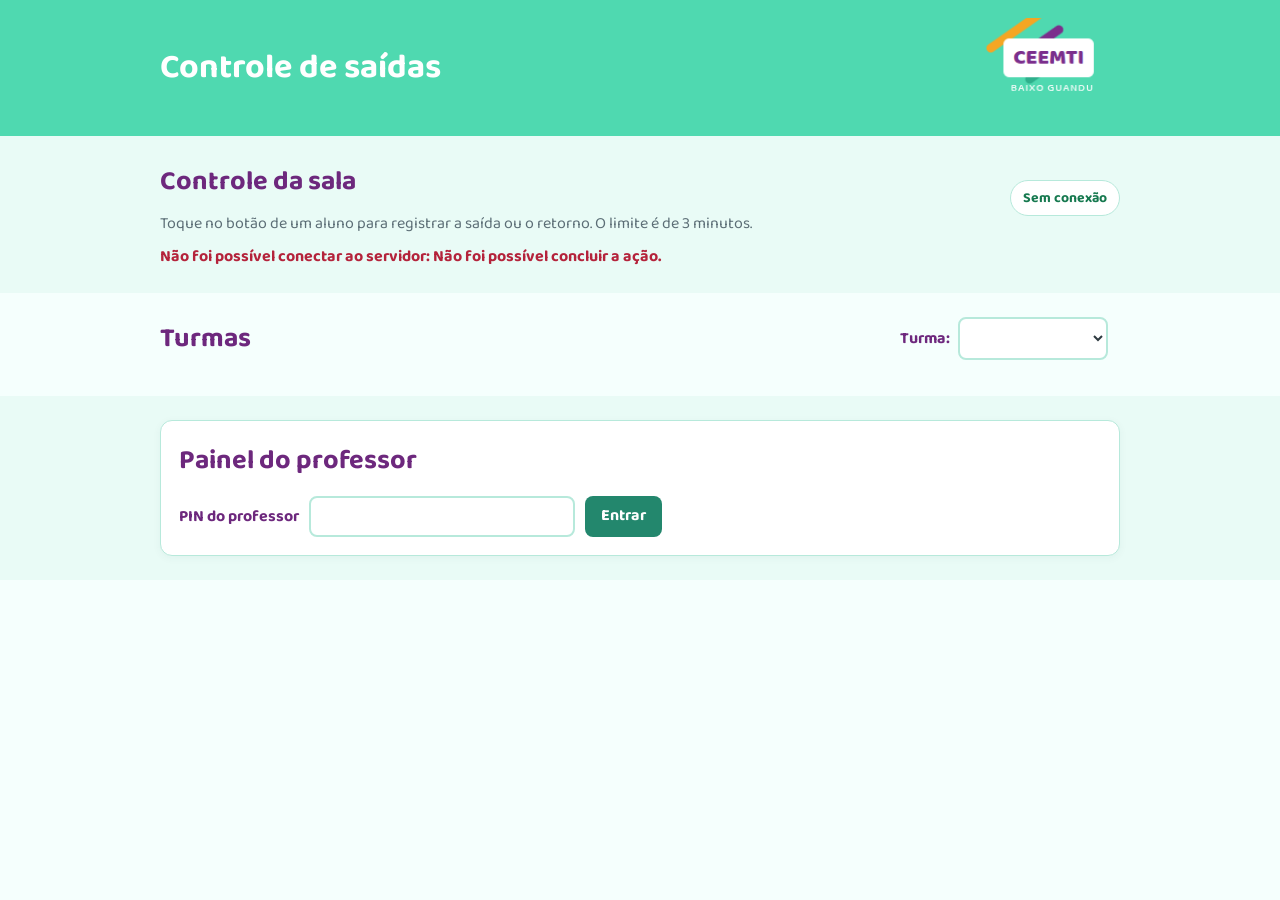
==== static/index.html @ aeeae51f "code finished." ====
<!doctype html>
<html lang="pt-BR">
<head>
  <meta charset="utf-8">
  <meta name="viewport" content="width=device-width, initial-scale=1">
  <meta name="theme-color" content="#2faf8c">
  <title>Controle de saídas — CEEMTI Baixo Guandu</title>
  <link rel="preconnect" href="https://fonts.googleapis.com">
  <link rel="preconnect" href="https://fonts.gstatic.com" crossorigin>
  <link href="https://fonts.googleapis.com/css2?family=Baloo+2:wght@500;600;700;800&display=swap" rel="stylesheet">
  <link rel="stylesheet" href="/static/style.css">
</head>
<body>
  <header class="bar">
    <div class="bar-inner">
      <h1>Controle de saídas</h1>
      <img class="logo" src="/static/logo-ceemti.png" alt="CEEMTI Baixo Guandu">
    </div>
  </header>

  <main>
    <section class="intro">
      <div class="inner">
        <div class="intro-heading">
          <div>
            <h2>Controle da sala</h2>
            <p>Toque no botão de um aluno para registrar a saída ou o retorno. O limite é de 3 minutos.</p>
          </div>
          <span id="modo" class="mode">Conectando…</span>
        </div>
        <p id="aviso" class="notice" role="status" aria-live="polite"></p>
      </div>
    </section>

    <section id="controlesDemo" class="demo-section" hidden>
      <div class="inner demo-controls">
        <button id="reiniciar" class="button danger" type="button">Reiniciar simulação</button>
      </div>
    </section>

    <section class="students-section">
      <div class="inner">
        <div class="section-heading">
          <h2 id="turmaTitulo">Turmas</h2>
          <div class="turma-picker">
            <label for="turma">Turma:</label>
            <select id="turma" aria-label="Turma"></select>
          </div>
          <span id="atualizado" class="muted"></span>
        </div>
        <div id="listaAlunos" class="student-list" aria-live="polite"></div>
      </div>
    </section>

    <section class="teacher-section">
      <div class="inner teacher-layout">
        <div class="panel">
          <h2>Painel do professor</h2>
          <form id="formLogin" class="form-row">
            <label for="pin">PIN do professor</label>
            <input id="pin" type="password" inputmode="numeric" autocomplete="current-password" required>
            <button class="button primary" type="submit">Entrar</button>
          </form>
          <p id="erroLogin" class="error" role="alert" hidden></p>

          <div id="acoesProfessor" hidden>
            <div class="teacher-heading">
              <p class="success">Acesso do professor liberado.</p>
              <a class="button primary" href="/registros">Ver registros de eventos</a>
              <button id="sairProfessor" class="button secondary" type="button">Sair</button>
            </div>
          </div>
        </div>
      </div>
    </section>
  </main>

  <script>
    (() => {
      const $ = (id) => document.getElementById(id);
      let estado = null;
      let baseRelogio = null;
      let pinProfessor = "";

      function mostrarAviso(mensagem, erro = false) {
        const aviso = $("aviso");
        aviso.textContent = mensagem || "";
        aviso.classList.toggle("error", erro);
        aviso.classList.toggle("success", Boolean(mensagem) && !erro);
      }

      async function chamarApi(url, { metodo = "GET", corpo, autenticada = false } = {}) {
        const cabecalhos = {};
        if (corpo !== undefined) cabecalhos["Content-Type"] = "application/json";
        if (autenticada) cabecalhos["X-PIN"] = pinProfessor;
        const resposta = await fetch(url, {
          method: metodo,
          headers: cabecalhos,
          body: corpo === undefined ? undefined : JSON.stringify(corpo),
        });
        let dados;
        try {
          dados = await resposta.json();
        } catch {
          dados = {};
        }
        if (!resposta.ok) {
          throw new Error(typeof dados.detail === "string" ? dados.detail : "Não foi possível concluir a ação.");
        }
        return dados;
      }

      async function atualizar() {
        try {
          estado = await chamarApi("/api/estado");
          baseRelogio = { agora: estado.agora, local: performance.now() };
          $("modo").textContent = estado.demo ? "Modo simulação" : "Modo produção";
          $("modo").classList.toggle("production", !estado.demo);
          $("controlesDemo").hidden = !estado.demo;
          preencherTurmas();
          desenharAlunos();
          $("atualizado").textContent = `Limite: ${formatarTempo(estado.limite)}`;
        } catch (erro) {
          mostrarAviso(`Não foi possível conectar ao servidor: ${erro.message}`, true);
          $("modo").textContent = "Sem conexão";
        }
      }

      function agora() {
        if (!baseRelogio) return 0;
        return baseRelogio.agora + (performance.now() - baseRelogio.local) / 1000;
      }

      function formatarTempo(segundos) {
        const total = Math.max(0, Math.floor(segundos));
        return `${String(Math.floor(total / 60)).padStart(2, "0")}:${String(total % 60).padStart(2, "0")}`;
      }

      function elemento(tag, classe, texto) {
        const node = document.createElement(tag);
        if (classe) node.className = classe;
        if (texto !== undefined) node.textContent = texto;
        return node;
      }

      function preencherTurmas() {
        const seletor = $("turma");
        const selecionada = seletor.value;
        seletor.replaceChildren(...estado.turmas.map((turma) => {
          const opcao = elemento("option", "", turma);
          opcao.value = turma;
          return opcao;
        }));
        if (estado.turmas.includes(selecionada)) seletor.value = selecionada;
        else if (estado.turmas.length) seletor.value = estado.turmas[0];
      }

      function desenharAlunos() {
        const lista = $("listaAlunos");
        const turma = $("turma").value;
        const alunos = estado.alunos.filter((aluno) => aluno.turma === turma);
        lista.replaceChildren();
        $("turmaTitulo").textContent = turma || "Turmas";
        if (!alunos.length) {
          lista.append(elemento("p", "empty", "Nenhum aluno nesta turma. Adicione alunos à lista da turma em turmas.py."));
          return;
        }

        alunos.forEach((aluno) => {
          const fora = aluno.saida !== null;
          const problema = aluno.estouros >= estado.max;
          const item = elemento("article", `student-card${fora ? " is-out" : ""}${problema ? " is-problem" : ""}`);
          const info = elemento("div", "student-info");
          const nome = elemento("h3", "student-name", aluno.nome);
          const id = elemento("span", "student-id", `ID ${aluno.id}`);
          info.append(nome, id);

          const status = elemento("div", "student-status");
          let textoStatus = fora
            ? `Fora há ${formatarTempo(agora() - aluno.saida)}`
            : problema
              ? (aluno.liberado ? "Problema — 1 saída liberada" : "Aluno problema — bloqueado")
              : "Na sala";
          status.append(elemento("span", `status-label${fora ? " out" : problema ? " problem" : ""}`, textoStatus));
          status.append(elemento("span", "strikes", `Atrasos: ${aluno.estouros}/${estado.max}`));

          const acoes = elemento("div", "student-actions");
          const tocar = elemento("button", "button primary", fora ? "Registrar retorno" : "Registrar saída");
          tocar.type = "button";
          tocar.addEventListener("click", () => executarAcao(`/api/digital/${aluno.id}`));
          acoes.append(tocar);

          if (pinProfessor && problema && !aluno.liberado) {
            const liberar = elemento("button", "button secondary", "Liberar 1 saída");
            liberar.type = "button";
            liberar.addEventListener("click", () =>
              executarAcao(`/api/professor/liberar/${aluno.id}`, { autenticada: true }));
            acoes.append(liberar);
          }
          if (pinProfessor && (aluno.estouros > 0 || aluno.liberado)) {
            const zerar = elemento("button", "button secondary", "Zerar atrasos");
            zerar.type = "button";
            zerar.addEventListener("click", () =>
              executarAcao(`/api/professor/zerar/${aluno.id}`, { autenticada: true }));
            acoes.append(zerar);
          }

          item.append(info, status, acoes);
          lista.append(item);
        });
      }

      async function executarAcao(url, opcoes = {}) {
        mostrarAviso("");
        try {
          await chamarApi(url, { metodo: "POST", ...opcoes });
          await atualizar();
        } catch (erro) {
          mostrarAviso(erro.message, true);
        }
      }

      $("formLogin").addEventListener("submit", async (evento) => {
        evento.preventDefault();
        pinProfessor = $("pin").value;
        try {
          await chamarApi("/api/professor/validar", {
            metodo: "POST",
            autenticada: true,
          });
          sessionStorage.setItem("pinProfessor", pinProfessor);
          $("acoesProfessor").hidden = false;
          $("formLogin").hidden = true;
          $("erroLogin").hidden = true;
          await atualizar();
        } catch (erro) {
          pinProfessor = "";
          $("erroLogin").textContent = erro.message;
          $("erroLogin").hidden = false;
        }
      });

      $("sairProfessor").addEventListener("click", () => {
        pinProfessor = "";
        sessionStorage.removeItem("pinProfessor");
        $("pin").value = "";
        $("acoesProfessor").hidden = true;
        $("formLogin").hidden = false;
        atualizar();
      });

      $("turma").addEventListener("change", desenharAlunos);

      $("reiniciar").addEventListener("click", async () => {
        if (!window.confirm("Reiniciar a simulação e apagar os registros de teste?")) return;
        await executarAcao("/api/demo/reiniciar");
      });

      atualizar();
      pinProfessor = sessionStorage.getItem("pinProfessor") || "";
      if (pinProfessor) {
        chamarApi("/api/professor/validar", { metodo: "POST", autenticada: true })
          .then(() => {
            $("acoesProfessor").hidden = false;
            $("formLogin").hidden = true;
          })
          .catch(() => {
            pinProfessor = "";
            sessionStorage.removeItem("pinProfessor");
          });
      }
      window.setInterval(atualizar, 2000);
      window.setInterval(() => {
        if (estado) desenharAlunos();
      }, 500);
    })();
  </script>
</body>
</html>
---- static/style.css ----
:root {
  color-scheme: light;
  --teal: #4fd9b0;
  --teal-deep: #23876d;
  --purple: #6d287d;
  --background: #f5fffd;
  --panel: #fff;
  --section: #e9fbf6;
  --text: #2e3a40;
  --muted: #5c6e76;
  --border: #b7e9db;
  --error: #b4233b;
  --success: #16794f;
  --warning: #9a610c;
  font-family: "Baloo 2", ui-rounded, "Segoe UI", sans-serif;
}

* {
  box-sizing: border-box;
}

body {
  margin: 0;
  background: var(--background);
  color: var(--text);
  font-size: 16px;
}

button,
input {
  font: inherit;
}

button:focus-visible,
input:focus-visible {
  outline: 3px solid var(--purple);
  outline-offset: 2px;
}

[hidden] {
  display: none !important;
}

.bar {
  padding: 18px 24px;
  background: var(--teal);
  color: #fff;
}

.bar-inner,
.inner {
  width: min(100% - 32px, 960px);
  margin: 0 auto;
}

.bar-inner {
  display: flex;
  align-items: center;
  justify-content: space-between;
  gap: 16px;
}

.bar h1 {
  margin: 0;
  font-size: clamp(24px, 4vw, 34px);
  line-height: 1.15;
}

.logo {
  width: 136px;
  height: auto;
  max-height: 136px;
  object-fit: contain;
  
}

.intro,
.demo-section,
.students-section,
.teacher-section {
  padding: 24px 0;
}

.intro,
.demo-section {
  background: var(--section);
}

.intro-heading,
.section-heading,
.teacher-heading {
  display: flex;
  align-items: center;
  justify-content: space-between;
  gap: 16px;
}

h2,
h3,
p {
  margin-top: 0;
}

h2 {
  margin-bottom: 8px;
  color: var(--purple);
  font-size: clamp(20px, 3vw, 27px);
}

.intro p {
  margin-bottom: 0;
  color: var(--muted);
}

.mode {
  flex: 0 0 auto;
  padding: 6px 12px;
  border: 1px solid var(--border);
  border-radius: 999px;
  background: #fff;
  color: var(--success);
  font-size: 14px;
  font-weight: 700;
}

.mode.production {
  color: var(--purple);
}

.notice {
  min-height: 1.5em;
  margin: 8px 0 0 !important;
  font-weight: 700;
}

.error {
  color: var(--error) !important;
}

.success {
  color: var(--success);
}

.form-row {
  display: flex;
  flex-wrap: wrap;
  align-items: center;
  gap: 10px;
}

.button {
  display: inline-block;
  min-height: 40px;
  padding: 8px 14px;
  border: 2px solid transparent;
  border-radius: 8px;
  cursor: pointer;
  font-weight: 700;
  line-height: 1.3;
  text-align: center;
  text-decoration: none;
  transition: filter 120ms ease, transform 120ms ease;
}

.button:hover {
  filter: brightness(0.95);
}

button.button:active {
  transform: translateY(1px);
}

.button:disabled {
  cursor: not-allowed;
  opacity: 0.55;
}

.button.primary {
  background: var(--teal-deep);
  color: #fff;
}

.button.secondary {
  border-color: var(--purple);
  background: transparent;
  color: var(--purple);
}

.button.danger {
  background: var(--error);
  color: #fff;
}

.section-heading {
  display: flex;
  align-items: center;
  flex-wrap: wrap;
  gap: 12px;
  margin-bottom: 12px;
}

.section-heading h2 {
  margin: 0;
  margin-right: auto;
}

.turma-picker {
  display: flex;
  align-items: center;
  gap: 8px;
  color: var(--purple);
  font-weight: 700;
}

.turma-picker select {
  min-height: 40px;
  min-width: 150px;
  padding: 6px 10px;
  border: 2px solid var(--border);
  border-radius: 8px;
  background: #fff;
  color: var(--text);
  font: inherit;
}

.muted {
  color: var(--muted);
  font-size: 14px;
}

.student-list {
  display: grid;
  gap: 10px;
}

.student-card,
.panel {
  border: 1px solid var(--border);
  border-radius: 12px;
  background: var(--panel);
  box-shadow: 0 2px 8px rgb(34 83 69 / 5%);
}

.student-card {
  display: grid;
  grid-template-columns: minmax(140px, 1fr) minmax(170px, 1fr) auto;
  align-items: center;
  gap: 14px;
  padding: 14px 16px;
}

.student-card.is-out {
  border-left: 5px solid var(--warning);
}

.student-card.is-problem {
  border-left: 5px solid var(--error);
}

.student-info {
  display: flex;
  align-items: baseline;
  flex-wrap: wrap;
  gap: 8px;
}

.student-name {
  margin: 0;
  font-size: 18px;
}

.student-id,
.strikes {
  color: var(--muted);
  font-size: 13px;
}

.student-status {
  display: flex;
  flex-direction: column;
  gap: 2px;
}

.status-label {
  color: var(--success);
  font-weight: 700;
}

.status-label.out {
  color: var(--warning);
}

.status-label.problem {
  color: var(--error);
}

.student-actions {
  display: flex;
  flex-wrap: wrap;
  justify-content: flex-end;
  gap: 8px;
}

.empty {
  padding: 18px;
  border: 1px dashed var(--border);
  border-radius: 10px;
  color: var(--muted);
  text-align: center;
}

.teacher-section {
  background: var(--section);
}

.teacher-layout {
  max-width: 960px;
}

.panel {
  padding: 18px;
}

.panel h2 {
  margin-bottom: 14px;
}

.form-row label {
  color: var(--purple);
  font-weight: 700;
}

.form-row input {
  min-width: 100px;
  min-height: 40px;
  padding: 6px 10px;
  border: 2px solid var(--border);
  border-radius: 8px;
  background: #fff;
  color: var(--text);
}

.teacher-heading {
  margin-bottom: 14px;
}

.teacher-heading p {
  margin: 0;
  font-weight: 700;
}

.records-main {
  padding: 24px 0;
}

.records-section {
  display: grid;
  justify-items: start;
  gap: 16px;
}

.records-panel {
  width: 100%;
}

.records-heading {
  display: flex;
  align-items: flex-start;
  justify-content: space-between;
  flex-wrap: wrap;
  gap: 12px;
}

.records-heading h2,
.records-heading p {
  margin-bottom: 6px;
}

.event-list {
  max-height: 70vh;
  margin: 0;
  padding: 0;
  overflow: auto;
  list-style: none;
}

.event-list li {
  padding: 7px 0;
  border-top: 1px solid var(--border);
}

.event-list li:first-child {
  border-top: 0;
}

.event-list time {
  margin-right: 6px;
  color: var(--muted);
  font-variant-numeric: tabular-nums;
}

.event-list .ok {
  color: var(--success);
}

.event-list .bad {
  color: var(--error);
}

@media (max-width: 760px) {
  .student-card {
    grid-template-columns: 1fr 1fr;
  }

  .student-actions {
    grid-column: 1 / -1;
    justify-content: flex-start;
  }
}

@media (max-width: 520px) {
  .bar-inner,
  .intro-heading,
  .section-heading {
    align-items: flex-start;
  }

  .intro-heading,
  .section-heading {
    flex-direction: column;
  }

  .student-card {
    grid-template-columns: 1fr;
  }

  .student-actions,
  .student-actions .button {
    width: 100%;
  }
}
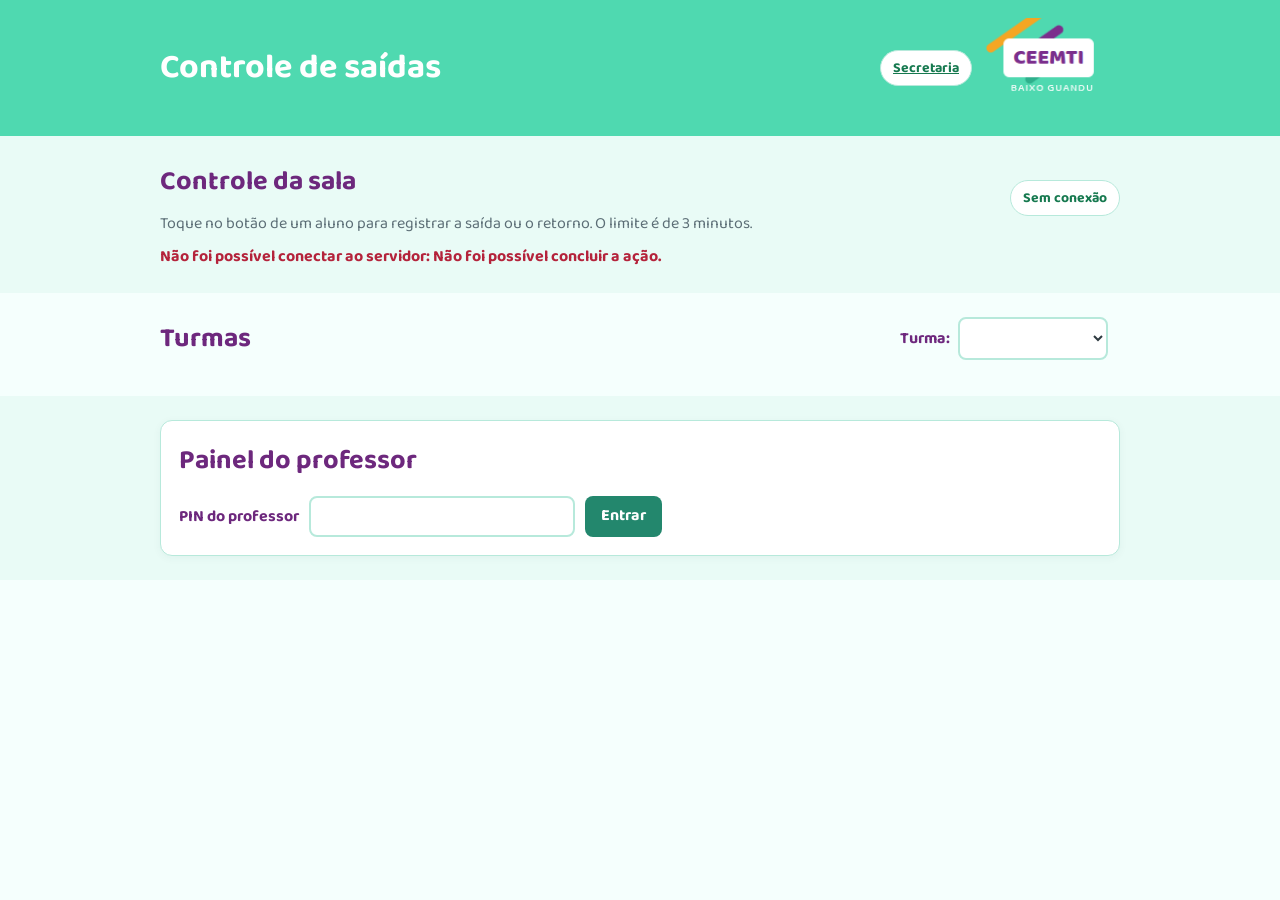
==== commit fb948743: "Finaliza" ====
--- a/static/index.html
+++ b/static/index.html
@@ -14,7 +14,10 @@
   <header class="bar">
     <div class="bar-inner">
       <h1>Controle de saídas</h1>
-      <img class="logo" src="/static/logo-ceemti.png" alt="CEEMTI Baixo Guandu">
+      <div class="bar-right">
+        <a class="mode" href="/secretaria">Secretaria</a>
+        <img class="logo" src="/static/logo-ceemti.png" alt="CEEMTI Baixo Guandu">
+      </div>
     </div>
   </header>
 
@@ -276,4 +279,4 @@
     })();
   </script>
 </body>
-</html>
+</html>
--- a/static/style.css
+++ b/static/style.css
@@ -60,6 +60,12 @@
   gap: 16px;
 }
 
+.bar-right {
+  display: flex;
+  align-items: center;
+  gap: 12px;
+}
+
 .bar h1 {
   margin: 0;
   font-size: clamp(24px, 4vw, 34px);
@@ -438,4 +444,4 @@
   .student-actions .button {
     width: 100%;
   }
-}
+}
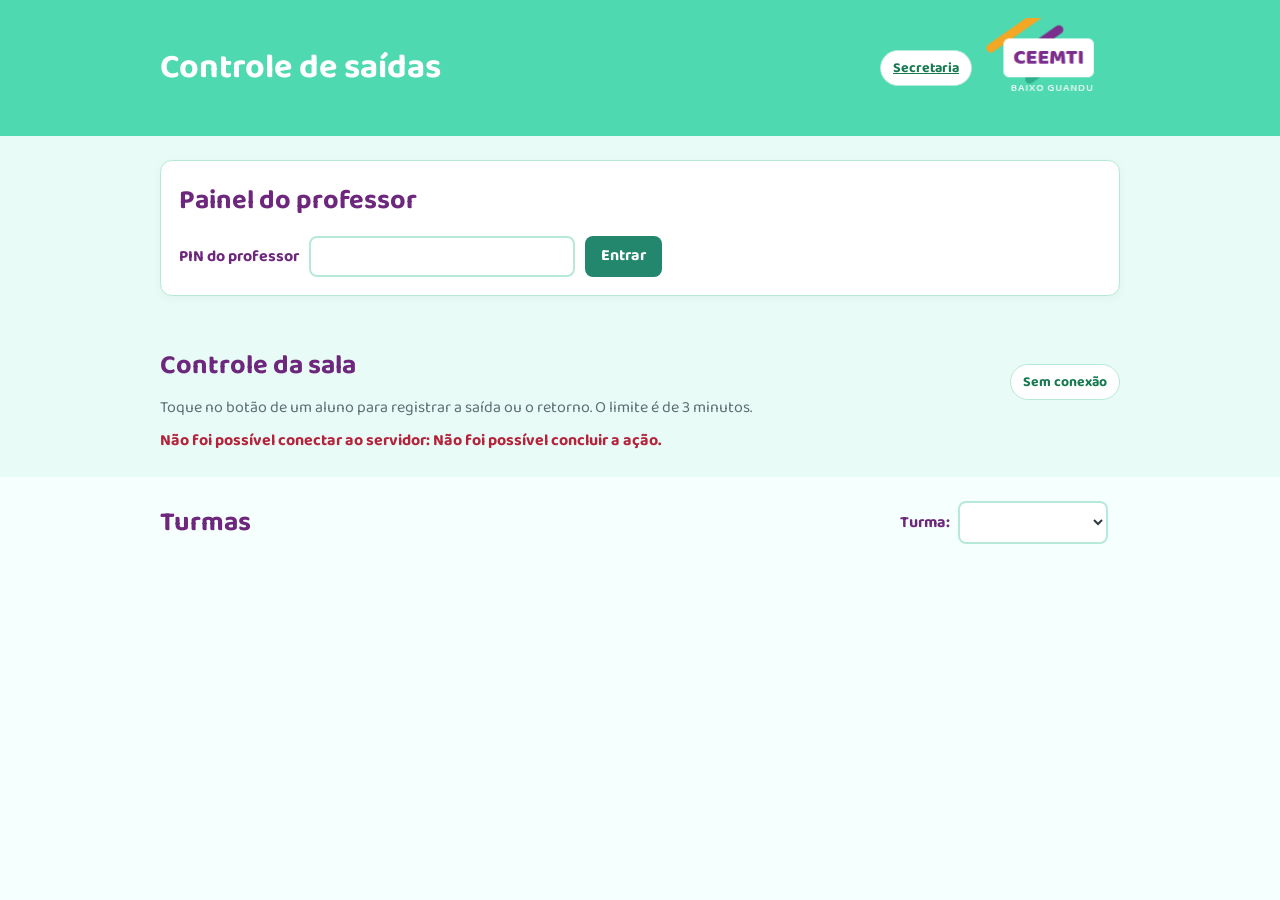
==== commit 2d38ac1e: "Ultima versão" ====
--- a/static/index.html
+++ b/static/index.html
@@ -20,7 +20,27 @@
       </div>
     </div>
   </header>
+  <section class="teacher-section">
+    <div class="inner teacher-layout">
+      <div class="panel">
+        <h2>Painel do professor</h2>
+        <form id="formLogin" class="form-row">
+          <label for="pin">PIN do professor</label>
+          <input id="pin" type="password" inputmode="numeric" autocomplete="current-password" required>
+          <button class="button primary" type="submit">Entrar</button>
+        </form>
+        <p id="erroLogin" class="error" role="alert" hidden></p>
 
+        <div id="acoesProfessor" hidden>
+          <div class="teacher-heading">
+            <p class="success">Acesso do professor liberado.</p>
+            <a class="button primary" href="/registros">Ver registros de eventos</a>
+            <button id="sairProfessor" class="button secondary" type="button">Sair</button>
+          </div>
+        </div>
+      </div>
+    </div>
+  </section>
   <main>
     <section class="intro">
       <div class="inner">
@@ -54,229 +74,8 @@
         <div id="listaAlunos" class="student-list" aria-live="polite"></div>
       </div>
     </section>
-
-    <section class="teacher-section">
-      <div class="inner teacher-layout">
-        <div class="panel">
-          <h2>Painel do professor</h2>
-          <form id="formLogin" class="form-row">
-            <label for="pin">PIN do professor</label>
-            <input id="pin" type="password" inputmode="numeric" autocomplete="current-password" required>
-            <button class="button primary" type="submit">Entrar</button>
-          </form>
-          <p id="erroLogin" class="error" role="alert" hidden></p>
-
-          <div id="acoesProfessor" hidden>
-            <div class="teacher-heading">
-              <p class="success">Acesso do professor liberado.</p>
-              <a class="button primary" href="/registros">Ver registros de eventos</a>
-              <button id="sairProfessor" class="button secondary" type="button">Sair</button>
-            </div>
-          </div>
-        </div>
-      </div>
-    </section>
   </main>
 
-  <script>
-    (() => {
-      const $ = (id) => document.getElementById(id);
-      let estado = null;
-      let baseRelogio = null;
-      let pinProfessor = "";
-
-      function mostrarAviso(mensagem, erro = false) {
-        const aviso = $("aviso");
-        aviso.textContent = mensagem || "";
-        aviso.classList.toggle("error", erro);
-        aviso.classList.toggle("success", Boolean(mensagem) && !erro);
-      }
-
-      async function chamarApi(url, { metodo = "GET", corpo, autenticada = false } = {}) {
-        const cabecalhos = {};
-        if (corpo !== undefined) cabecalhos["Content-Type"] = "application/json";
-        if (autenticada) cabecalhos["X-PIN"] = pinProfessor;
-        const resposta = await fetch(url, {
-          method: metodo,
-          headers: cabecalhos,
-          body: corpo === undefined ? undefined : JSON.stringify(corpo),
-        });
-        let dados;
-        try {
-          dados = await resposta.json();
-        } catch {
-          dados = {};
-        }
-        if (!resposta.ok) {
-          throw new Error(typeof dados.detail === "string" ? dados.detail : "Não foi possível concluir a ação.");
-        }
-        return dados;
-      }
-
-      async function atualizar() {
-        try {
-          estado = await chamarApi("/api/estado");
-          baseRelogio = { agora: estado.agora, local: performance.now() };
-          $("modo").textContent = estado.demo ? "Modo simulação" : "Modo produção";
-          $("modo").classList.toggle("production", !estado.demo);
-          $("controlesDemo").hidden = !estado.demo;
-          preencherTurmas();
-          desenharAlunos();
-          $("atualizado").textContent = `Limite: ${formatarTempo(estado.limite)}`;
-        } catch (erro) {
-          mostrarAviso(`Não foi possível conectar ao servidor: ${erro.message}`, true);
-          $("modo").textContent = "Sem conexão";
-        }
-      }
-
-      function agora() {
-        if (!baseRelogio) return 0;
-        return baseRelogio.agora + (performance.now() - baseRelogio.local) / 1000;
-      }
-
-      function formatarTempo(segundos) {
-        const total = Math.max(0, Math.floor(segundos));
-        return `${String(Math.floor(total / 60)).padStart(2, "0")}:${String(total % 60).padStart(2, "0")}`;
-      }
-
-      function elemento(tag, classe, texto) {
-        const node = document.createElement(tag);
-        if (classe) node.className = classe;
-        if (texto !== undefined) node.textContent = texto;
-        return node;
-      }
-
-      function preencherTurmas() {
-        const seletor = $("turma");
-        const selecionada = seletor.value;
-        seletor.replaceChildren(...estado.turmas.map((turma) => {
-          const opcao = elemento("option", "", turma);
-          opcao.value = turma;
-          return opcao;
-        }));
-        if (estado.turmas.includes(selecionada)) seletor.value = selecionada;
-        else if (estado.turmas.length) seletor.value = estado.turmas[0];
-      }
-
-      function desenharAlunos() {
-        const lista = $("listaAlunos");
-        const turma = $("turma").value;
-        const alunos = estado.alunos.filter((aluno) => aluno.turma === turma);
-        lista.replaceChildren();
-        $("turmaTitulo").textContent = turma || "Turmas";
-        if (!alunos.length) {
-          lista.append(elemento("p", "empty", "Nenhum aluno nesta turma. Adicione alunos à lista da turma em turmas.py."));
-          return;
-        }
-
-        alunos.forEach((aluno) => {
-          const fora = aluno.saida !== null;
-          const problema = aluno.estouros >= estado.max;
-          const item = elemento("article", `student-card${fora ? " is-out" : ""}${problema ? " is-problem" : ""}`);
-          const info = elemento("div", "student-info");
-          const nome = elemento("h3", "student-name", aluno.nome);
-          const id = elemento("span", "student-id", `ID ${aluno.id}`);
-          info.append(nome, id);
-
-          const status = elemento("div", "student-status");
-          let textoStatus = fora
-            ? `Fora há ${formatarTempo(agora() - aluno.saida)}`
-            : problema
-              ? (aluno.liberado ? "Problema — 1 saída liberada" : "Aluno problema — bloqueado")
-              : "Na sala";
-          status.append(elemento("span", `status-label${fora ? " out" : problema ? " problem" : ""}`, textoStatus));
-          status.append(elemento("span", "strikes", `Atrasos: ${aluno.estouros}/${estado.max}`));
-
-          const acoes = elemento("div", "student-actions");
-          const tocar = elemento("button", "button primary", fora ? "Registrar retorno" : "Registrar saída");
-          tocar.type = "button";
-          tocar.addEventListener("click", () => executarAcao(`/api/digital/${aluno.id}`));
-          acoes.append(tocar);
-
-          if (pinProfessor && problema && !aluno.liberado) {
-            const liberar = elemento("button", "button secondary", "Liberar 1 saída");
-            liberar.type = "button";
-            liberar.addEventListener("click", () =>
-              executarAcao(`/api/professor/liberar/${aluno.id}`, { autenticada: true }));
-            acoes.append(liberar);
-          }
-          if (pinProfessor && (aluno.estouros > 0 || aluno.liberado)) {
-            const zerar = elemento("button", "button secondary", "Zerar atrasos");
-            zerar.type = "button";
-            zerar.addEventListener("click", () =>
-              executarAcao(`/api/professor/zerar/${aluno.id}`, { autenticada: true }));
-            acoes.append(zerar);
-          }
-
-          item.append(info, status, acoes);
-          lista.append(item);
-        });
-      }
-
-      async function executarAcao(url, opcoes = {}) {
-        mostrarAviso("");
-        try {
-          await chamarApi(url, { metodo: "POST", ...opcoes });
-          await atualizar();
-        } catch (erro) {
-          mostrarAviso(erro.message, true);
-        }
-      }
-
-      $("formLogin").addEventListener("submit", async (evento) => {
-        evento.preventDefault();
-        pinProfessor = $("pin").value;
-        try {
-          await chamarApi("/api/professor/validar", {
-            metodo: "POST",
-            autenticada: true,
-          });
-          sessionStorage.setItem("pinProfessor", pinProfessor);
-          $("acoesProfessor").hidden = false;
-          $("formLogin").hidden = true;
-          $("erroLogin").hidden = true;
-          await atualizar();
-        } catch (erro) {
-          pinProfessor = "";
-          $("erroLogin").textContent = erro.message;
-          $("erroLogin").hidden = false;
-        }
-      });
-
-      $("sairProfessor").addEventListener("click", () => {
-        pinProfessor = "";
-        sessionStorage.removeItem("pinProfessor");
-        $("pin").value = "";
-        $("acoesProfessor").hidden = true;
-        $("formLogin").hidden = false;
-        atualizar();
-      });
-
-      $("turma").addEventListener("change", desenharAlunos);
-
-      $("reiniciar").addEventListener("click", async () => {
-        if (!window.confirm("Reiniciar a simulação e apagar os registros de teste?")) return;
-        await executarAcao("/api/demo/reiniciar");
-      });
-
-      atualizar();
-      pinProfessor = sessionStorage.getItem("pinProfessor") || "";
-      if (pinProfessor) {
-        chamarApi("/api/professor/validar", { metodo: "POST", autenticada: true })
-          .then(() => {
-            $("acoesProfessor").hidden = false;
-            $("formLogin").hidden = true;
-          })
-          .catch(() => {
-            pinProfessor = "";
-            sessionStorage.removeItem("pinProfessor");
-          });
-      }
-      window.setInterval(atualizar, 2000);
-      window.setInterval(() => {
-        if (estado) desenharAlunos();
-      }, 500);
-    })();
-  </script>
+  <script src="/static/index.js"></script>
 </body>
 </html>
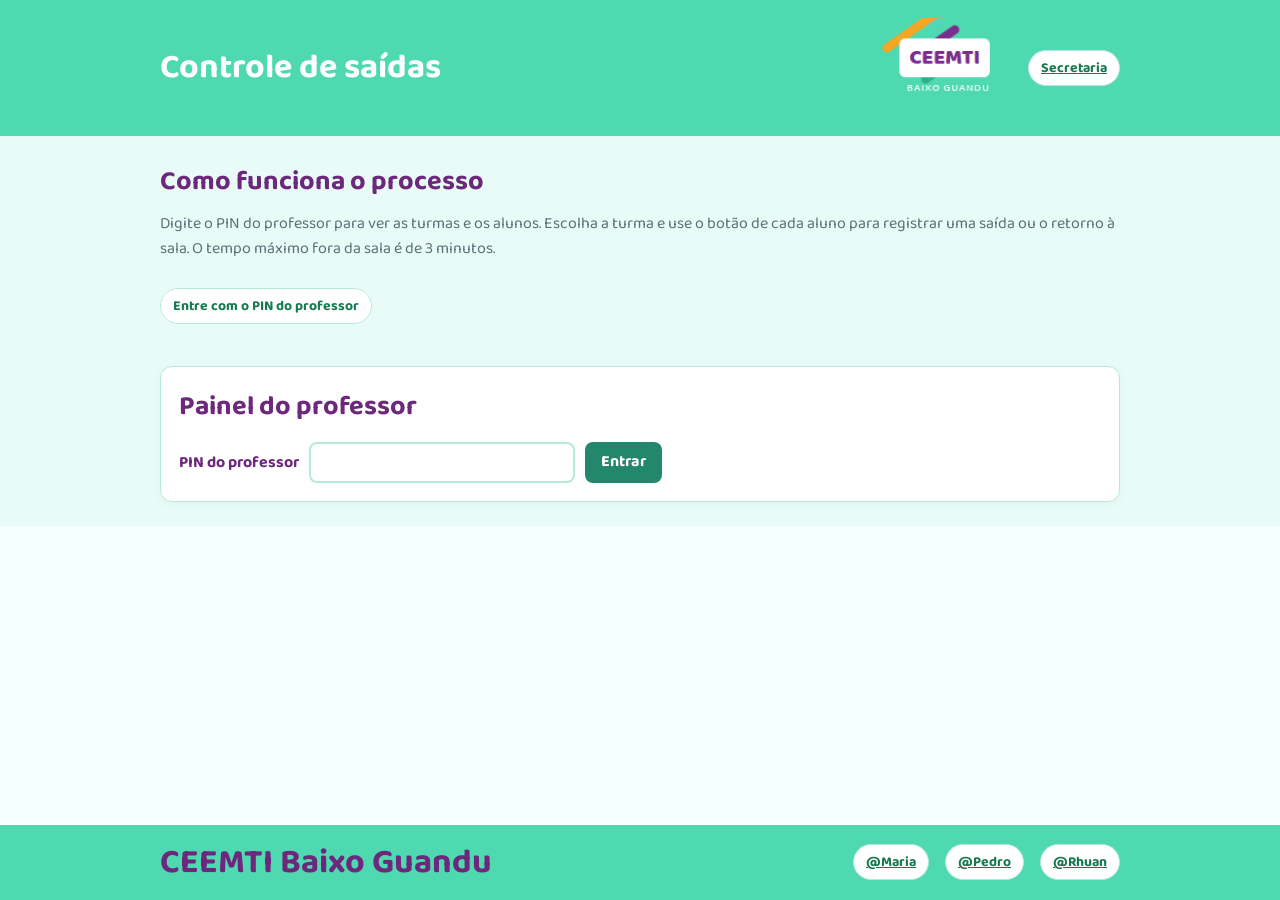
==== commit a9ce1ad5: "bugs corrigidos" ====
--- a/static/index.html
+++ b/static/index.html
@@ -15,43 +15,44 @@
     <div class="bar-inner">
       <h1>Controle de saídas</h1>
       <div class="bar-right">
+        <img class="logo" src="/static/logo-ceemti.png" alt="CEEMTI Baixo Guandu">
         <a class="mode" href="/secretaria">Secretaria</a>
-        <img class="logo" src="/static/logo-ceemti.png" alt="CEEMTI Baixo Guandu">
       </div>
     </div>
   </header>
-  <section class="teacher-section">
-    <div class="inner teacher-layout">
-      <div class="panel">
-        <h2>Painel do professor</h2>
-        <form id="formLogin" class="form-row">
-          <label for="pin">PIN do professor</label>
-          <input id="pin" type="password" inputmode="numeric" autocomplete="current-password" required>
-          <button class="button primary" type="submit">Entrar</button>
-        </form>
-        <p id="erroLogin" class="error" role="alert" hidden></p>
-
-        <div id="acoesProfessor" hidden>
-          <div class="teacher-heading">
-            <p class="success">Acesso do professor liberado.</p>
-            <a class="button primary" href="/registros">Ver registros de eventos</a>
-            <button id="sairProfessor" class="button secondary" type="button">Sair</button>
-          </div>
-        </div>
-      </div>
-    </div>
-  </section>
   <main>
     <section class="intro">
       <div class="inner">
         <div class="intro-heading">
           <div>
-            <h2>Controle da sala</h2>
-            <p>Toque no botão de um aluno para registrar a saída ou o retorno. O limite é de 3 minutos.</p>
+            <h2>Como funciona o processo</h2>
+            <p>Digite o PIN do professor para ver as turmas e os alunos. Escolha a turma e use o botão de cada aluno para registrar uma saída ou o retorno à sala. O tempo máximo fora da sala é de 3 minutos.</p>
           </div>
-          <span id="modo" class="mode">Conectando…</span>
         </div>
         <p id="aviso" class="notice" role="status" aria-live="polite"></p>
+        <span id="modo" class="mode">Conectando…</span>
+      </div>
+    </section>
+
+    <section class="teacher-section">
+      <div class="inner teacher-layout">
+        <div class="panel">
+          <h2>Painel do professor</h2>
+          <form id="formLogin" class="form-row">
+            <label for="pin">PIN do professor</label>
+            <input id="pin" type="password" inputmode="numeric" autocomplete="current-password" required>
+            <button class="button primary" type="submit">Entrar</button>
+          </form>
+          <p id="erroLogin" class="error" role="alert" hidden></p>
+
+          <div id="acoesProfessor" hidden>
+            <div class="teacher-heading">
+              <p class="success">Acesso do professor liberado.</p>
+              <a class="button primary" href="/registros">Ver registros de eventos</a>
+              <button id="sairProfessor" class="button secondary" type="button">Sair</button>
+            </div>
+          </div>
+        </div>
       </div>
     </section>
 
@@ -61,7 +62,7 @@
       </div>
     </section>
 
-    <section class="students-section">
+    <section id="secaoAlunos" class="students-section" hidden>
       <div class="inner">
         <div class="section-heading">
           <h2 id="turmaTitulo">Turmas</h2>
@@ -76,6 +77,17 @@
     </section>
   </main>
 
+  <footer id="footer" class="bar">
+    <div class="bar-inner">
+      <h2 class="footer-title">CEEMTI Baixo Guandu</h2>
+      <nav class="footer-links" aria-label="Links do rodapé">
+        <a class="mode" href="#">@Maria</a>
+        <a class="mode" href="#">@Pedro</a>
+        <a class="mode" href="#">@Rhuan</a>
+      </nav>
+    </div>
+  </footer>
+
   <script src="/static/index.js"></script>
 </body>
 </html>
--- a/static/style.css
+++ b/static/style.css
@@ -19,11 +19,25 @@
   box-sizing: border-box;
 }
 
+html, body {
+  margin: 0;
+  min-height: 100%;
+}
+
 body {
-  margin: 0;
+  display: flex;
+  flex-direction: column;
+  min-height: 100vh;
   background: var(--background);
   color: var(--text);
-  font-size: 16px;
+}
+
+header {
+  flex: 0 0 auto;
+}
+
+main {
+  flex: 1 0 auto;
 }
 
 button,
@@ -152,6 +166,10 @@
   flex-wrap: wrap;
   align-items: center;
   gap: 10px;
+}
+
+.secretary-password-row {
+  margin-bottom: 16px;
 }
 
 .button {
@@ -444,4 +462,25 @@
   .student-actions .button {
     width: 100%;
   }
+}
+
+#footer {
+  width: 100%;
+  flex: 0 0 auto;
+  background: var(--teal);
+  color: #fff;
+}
+
+.footer-title {
+  margin: 0;
+  font-size: clamp(24px, 4vw, 34px);
+  line-height: 1.15;
+}
+
+.footer-links {
+  display: flex;
+  flex: 0 0 auto;
+  flex-wrap: wrap;
+  justify-content: flex-end;
+  gap: 16px;
 }
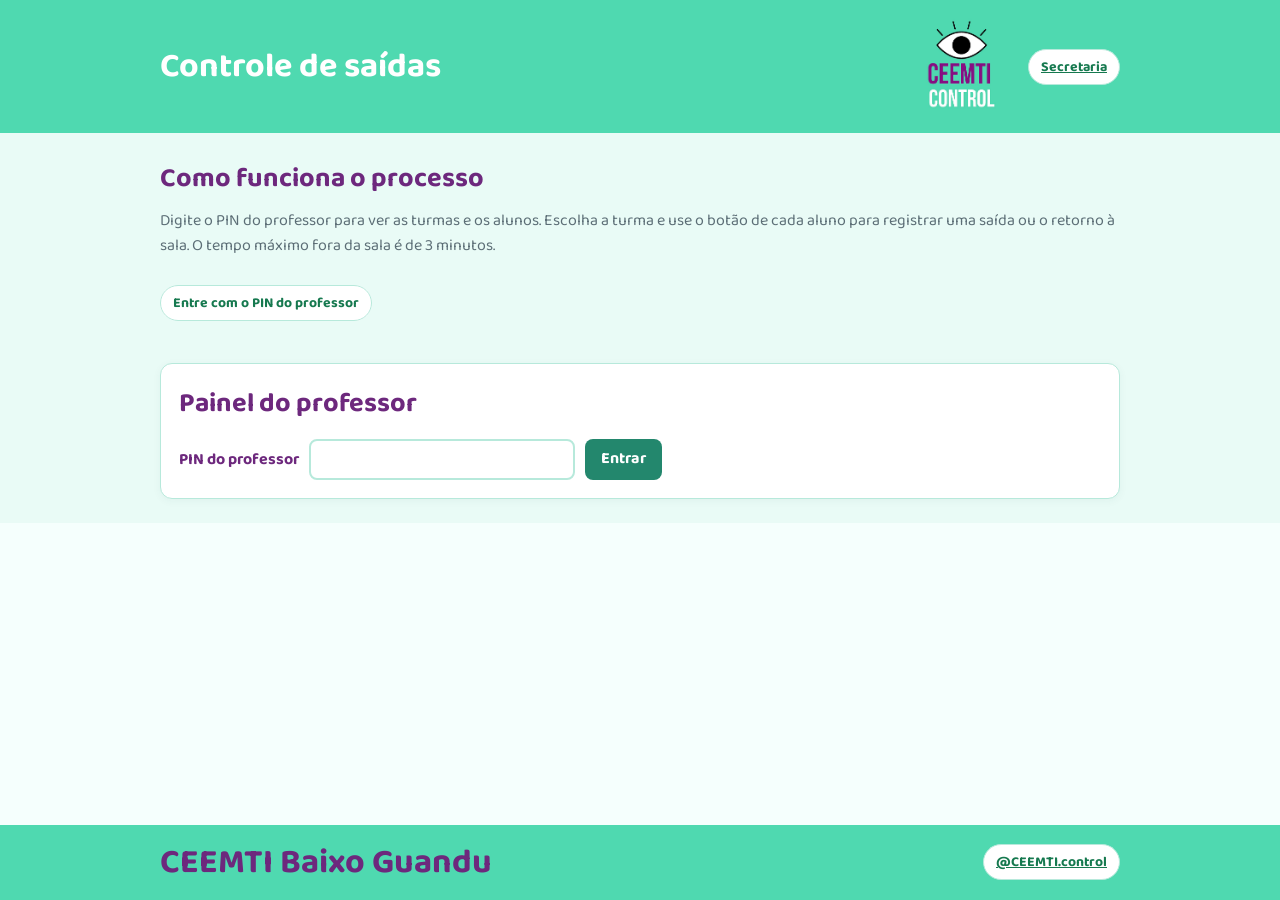
==== commit b3eec909: "corrigido" ====
--- a/static/index.html
+++ b/static/index.html
@@ -81,9 +81,7 @@
     <div class="bar-inner">
       <h2 class="footer-title">CEEMTI Baixo Guandu</h2>
       <nav class="footer-links" aria-label="Links do rodapé">
-        <a class="mode" href="#">@Maria</a>
-        <a class="mode" href="#">@Pedro</a>
-        <a class="mode" href="#">@Rhuan</a>
+        <a class="mode" href="https://www.instagram.com/ceemti.control?cnvx=NnR1azRlN2toeTd4">@CEEMTI.control</a>
       </nav>
     </div>
   </footer>
--- a/static/style.css
+++ b/static/style.css
@@ -87,11 +87,11 @@
 }
 
 .logo {
-  width: 136px;
+  width: 70px;
   height: auto;
   max-height: 136px;
   object-fit: contain;
-  
+  margin-right: 20px;
 }
 
 .intro,
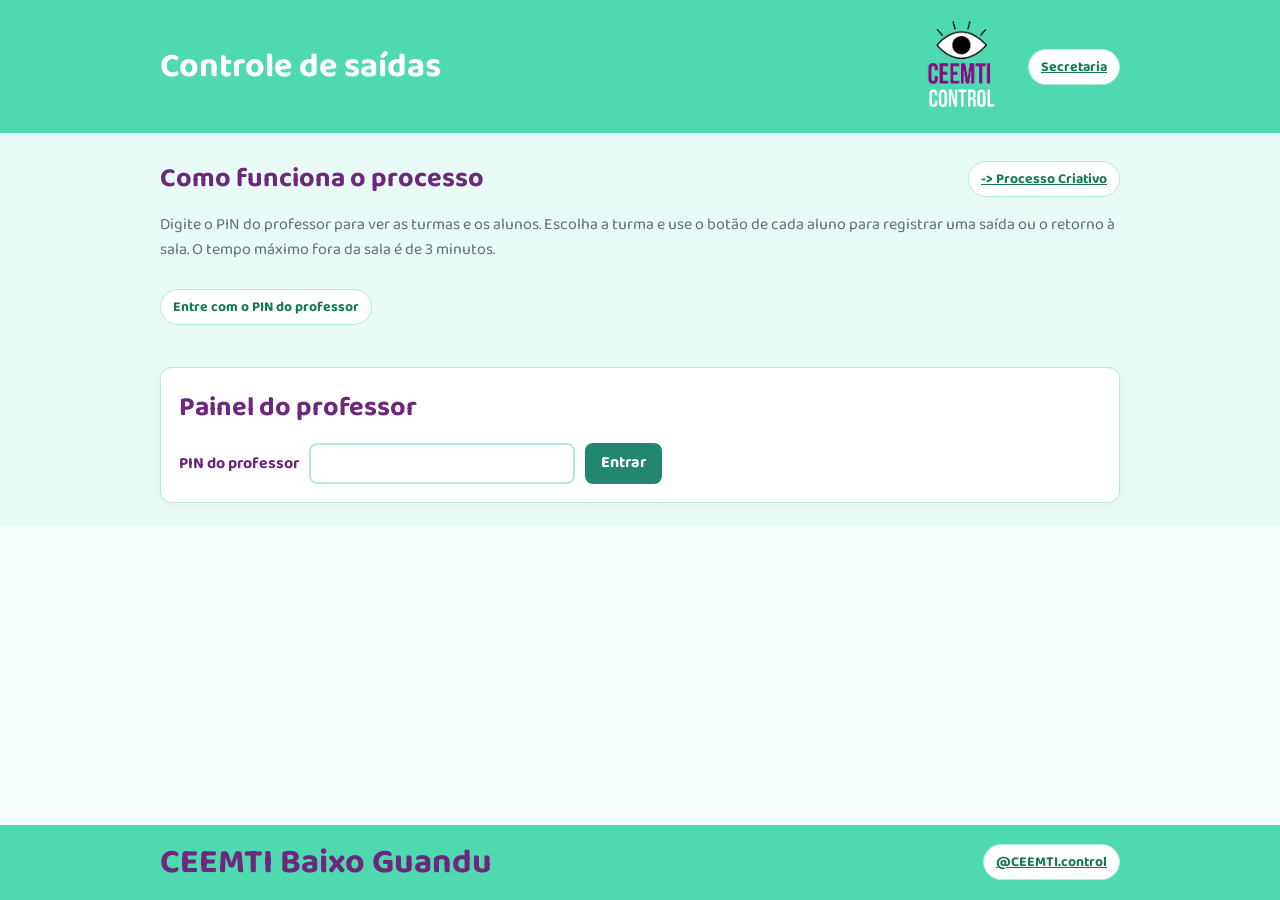
==== commit 34971663: "Atualiza sistema de controle escolar Co-authored-by: Copilot <223556219+Copilot@users.noreply.github" ====
--- a/static/index.html
+++ b/static/index.html
@@ -25,7 +25,10 @@
       <div class="inner">
         <div class="intro-heading">
           <div>
-            <h2>Como funciona o processo</h2>
+            <div class="section-heading">
+              <h2>Como funciona o processo</h2>
+              <a class="mode" href="/static/processo.html"> -> Processo Criativo</a>
+            </div>
             <p>Digite o PIN do professor para ver as turmas e os alunos. Escolha a turma e use o botão de cada aluno para registrar uma saída ou o retorno à sala. O tempo máximo fora da sala é de 3 minutos.</p>
           </div>
         </div>
@@ -40,7 +43,7 @@
           <h2>Painel do professor</h2>
           <form id="formLogin" class="form-row">
             <label for="pin">PIN do professor</label>
-            <input id="pin" type="password" inputmode="numeric" autocomplete="current-password" required>
+            <input id="pin" type="password" autocomplete="current-password" required>
             <button class="button primary" type="submit">Entrar</button>
           </form>
           <p id="erroLogin" class="error" role="alert" hidden></p>
@@ -86,6 +89,244 @@
     </div>
   </footer>
 
-  <script src="/static/index.js"></script>
+  <script>
+    (() => {
+      const $ = (id) => document.getElementById(id);
+      let estado = null;
+      let baseRelogio = null;
+      let pinProfessor = "";
+      let professorAutenticado = false;
+
+      function atualizarVisibilidadeAlunos() {
+        $("secaoAlunos").hidden = !professorAutenticado;
+      }
+
+      function mostrarAviso(mensagem, erro = false) {
+        const aviso = $("aviso");
+        aviso.textContent = mensagem || "";
+        aviso.classList.toggle("error", erro);
+        aviso.classList.toggle("success", Boolean(mensagem) && !erro);
+      }
+
+      async function chamarApi(url, { metodo = "GET", corpo, autenticada = false } = {}) {
+        const cabecalhos = {};
+        if (corpo !== undefined) cabecalhos["Content-Type"] = "application/json";
+        if (autenticada) cabecalhos["X-PIN"] = pinProfessor;
+        const resposta = await fetch(url, {
+          method: metodo,
+          headers: cabecalhos,
+          body: corpo === undefined ? undefined : JSON.stringify(corpo),
+        });
+        let dados;
+        try {
+          dados = await resposta.json();
+        } catch {
+          dados = {};
+        }
+        if (!resposta.ok) {
+          const erro = new Error(typeof dados.detalhe === "string" ? dados.detalhe : "Não foi possível concluir a ação.");
+          erro.status = resposta.status;
+          throw erro;
+        }
+        return dados;
+      }
+
+      async function atualizar() {
+        try {
+          if (!professorAutenticado) {
+            estado = null;
+            baseRelogio = null;
+            $("modo").textContent = "Entre com o PIN do professor";
+            $("controlesDemo").hidden = true;
+            atualizarVisibilidadeAlunos();
+            return;
+          }
+          estado = await chamarApi("/api/estado", { autenticada: true });
+          baseRelogio = { agora: estado.agora, local: performance.now() };
+          $("modo").textContent = estado.demo ? "Modo simulação" : "Modo produção";
+          $("modo").classList.toggle("production", !estado.demo);
+          $("controlesDemo").hidden = !estado.demo;
+          preencherTurmas();
+          desenharAlunos();
+          atualizarVisibilidadeAlunos();
+          $("atualizado").textContent = `Limite: ${formatarTempo(estado.limite)}`;
+        } catch (erro) {
+          if (erro.status === 401) {
+            pinProfessor = "";
+            professorAutenticado = false;
+            sessionStorage.removeItem("pinProfessor");
+            $("acoesProfessor").hidden = true;
+            $("formLogin").hidden = false;
+            $("pin").value = "";
+            atualizarVisibilidadeAlunos();
+            $("modo").textContent = "Autenticação necessária";
+            mostrarAviso("Sessão expirada. Entre novamente com o PIN do professor.", true);
+            return;
+          }
+          mostrarAviso(`Não foi possível conectar ao servidor: ${erro.message}`, true);
+          $("modo").textContent = "Sem conexão";
+        }
+      }
+
+      function agora() {
+        if (!baseRelogio) return 0;
+        return baseRelogio.agora + (performance.now() - baseRelogio.local) / 1000;
+      }
+
+      function formatarTempo(segundos) {
+        const total = Math.max(0, Math.floor(segundos));
+        return `${String(Math.floor(total / 60)).padStart(2, "0")}:${String(total % 60).padStart(2, "0")}`;
+      }
+
+      function elemento(tag, classe, texto) {
+        const node = document.createElement(tag);
+        if (classe) node.className = classe;
+        if (texto !== undefined) node.textContent = texto;
+        return node;
+      }
+
+      function preencherTurmas() {
+        const seletor = $("turma");
+        const selecionada = seletor.value;
+        seletor.replaceChildren(...estado.turmas.map((turma) => {
+          const opcao = elemento("option", "", turma);
+          opcao.value = turma;
+          return opcao;
+        }));
+        if (estado.turmas.includes(selecionada)) seletor.value = selecionada;
+        else if (estado.turmas.length) seletor.value = estado.turmas[0];
+      }
+
+      function desenharAlunos() {
+        const lista = $("listaAlunos");
+        const turma = $("turma").value;
+        const alunos = estado.alunos.filter((aluno) => aluno.turma === turma);
+        lista.replaceChildren();
+        $("turmaTitulo").textContent = turma || "Turmas";
+        if (!alunos.length) {
+          lista.append(elemento("p", "empty", "Nenhum aluno configurado nesta turma."));
+          return;
+        }
+
+        alunos.forEach((aluno) => {
+          const fora = aluno.saida !== null;
+          const problema = aluno.estouros >= estado.max;
+          const item = elemento("article", `student-card${fora ? " is-out" : ""}${problema ? " is-problem" : ""}`);
+          const info = elemento("div", "student-info");
+          const nome = elemento("h3", "student-name", aluno.nome);
+          const id = elemento("span", "student-id", `ID ${aluno.id}`);
+          info.append(nome, id);
+
+          const status = elemento("div", "student-status");
+          const textoStatus = fora
+            ? `Fora há ${formatarTempo(agora() - aluno.saida)}`
+            : problema
+              ? (aluno.liberado ? "Problema — 1 saída liberada" : "Aluno problema — bloqueado")
+              : "Na sala";
+          status.append(elemento("span", `status-label${fora ? " out" : problema ? " problem" : ""}`, textoStatus));
+          status.append(elemento("span", "strikes", `Atrasos: ${aluno.estouros}/${estado.max}`));
+
+          const acoes = elemento("div", "student-actions");
+          const tocar = elemento("button", "button primary", fora ? "Registrar retorno" : "Registrar saída");
+          tocar.type = "button";
+          tocar.addEventListener("click", () =>
+            executarAcao(`/api/digital/${aluno.id}`, { autenticada: true }));
+          acoes.append(tocar);
+
+          if (estado.demo && professorAutenticado && !problema) {
+            const simular = elemento("button", "button secondary", "Simular 3/3 atrasos");
+            simular.type = "button";
+            simular.addEventListener("click", () =>
+              executarAcao(`/api/demo/estouro/${aluno.id}`, { autenticada: true }));
+            acoes.append(simular);
+          }
+
+          if (professorAutenticado && problema) {
+            const liberar = elemento("button", "button secondary", "Liberar 1 saída");
+            liberar.type = "button";
+            liberar.addEventListener("click", () =>
+              executarAcao(`/api/professor/liberar/${aluno.id}`, { autenticada: true }));
+            acoes.append(liberar);
+          }
+
+          item.append(info, status, acoes);
+          lista.append(item);
+        });
+      }
+
+      async function executarAcao(url, opcoes = {}) {
+        mostrarAviso("");
+        try {
+          await chamarApi(url, { metodo: "POST", ...opcoes });
+          await atualizar();
+        } catch (erro) {
+          mostrarAviso(erro.message, true);
+        }
+      }
+
+      $("formLogin").addEventListener("submit", async (evento) => {
+        evento.preventDefault();
+        pinProfessor = $("pin").value;
+        try {
+          await chamarApi("/api/professor/validar", {
+            metodo: "POST",
+            autenticada: true,
+          });
+          sessionStorage.setItem("pinProfessor", pinProfessor);
+          professorAutenticado = true;
+          $("acoesProfessor").hidden = false;
+          $("formLogin").hidden = true;
+          $("erroLogin").hidden = true;
+          atualizarVisibilidadeAlunos();
+          await atualizar();
+        } catch (erro) {
+          pinProfessor = "";
+          professorAutenticado = false;
+          $("erroLogin").textContent = erro.message;
+          $("erroLogin").hidden = false;
+        }
+      });
+
+      $("sairProfessor").addEventListener("click", () => {
+        pinProfessor = "";
+        professorAutenticado = false;
+        sessionStorage.removeItem("pinProfessor");
+        $("pin").value = "";
+        $("acoesProfessor").hidden = true;
+        $("formLogin").hidden = false;
+        atualizarVisibilidadeAlunos();
+        atualizar();
+      });
+
+      $("turma").addEventListener("change", desenharAlunos);
+      $("reiniciar").addEventListener("click", async () => {
+        if (!window.confirm("Reiniciar a simulação e apagar os registros de teste?")) return;
+        await executarAcao("/api/demo/reiniciar", { autenticada: true });
+      });
+
+      pinProfessor = sessionStorage.getItem("pinProfessor") || "";
+      atualizar();
+      if (pinProfessor) {
+        chamarApi("/api/professor/validar", { metodo: "POST", autenticada: true })
+          .then(() => {
+            professorAutenticado = true;
+            $("acoesProfessor").hidden = false;
+            $("formLogin").hidden = true;
+            return atualizar();
+          })
+          .catch(() => {
+            pinProfessor = "";
+            professorAutenticado = false;
+            sessionStorage.removeItem("pinProfessor");
+            if (estado) desenharAlunos();
+          });
+      }
+      window.setInterval(atualizar, 2000);
+      window.setInterval(() => {
+        if (estado && professorAutenticado) desenharAlunos();
+      }, 500);
+      atualizarVisibilidadeAlunos();
+    })();
+  </script>
 </body>
 </html>
